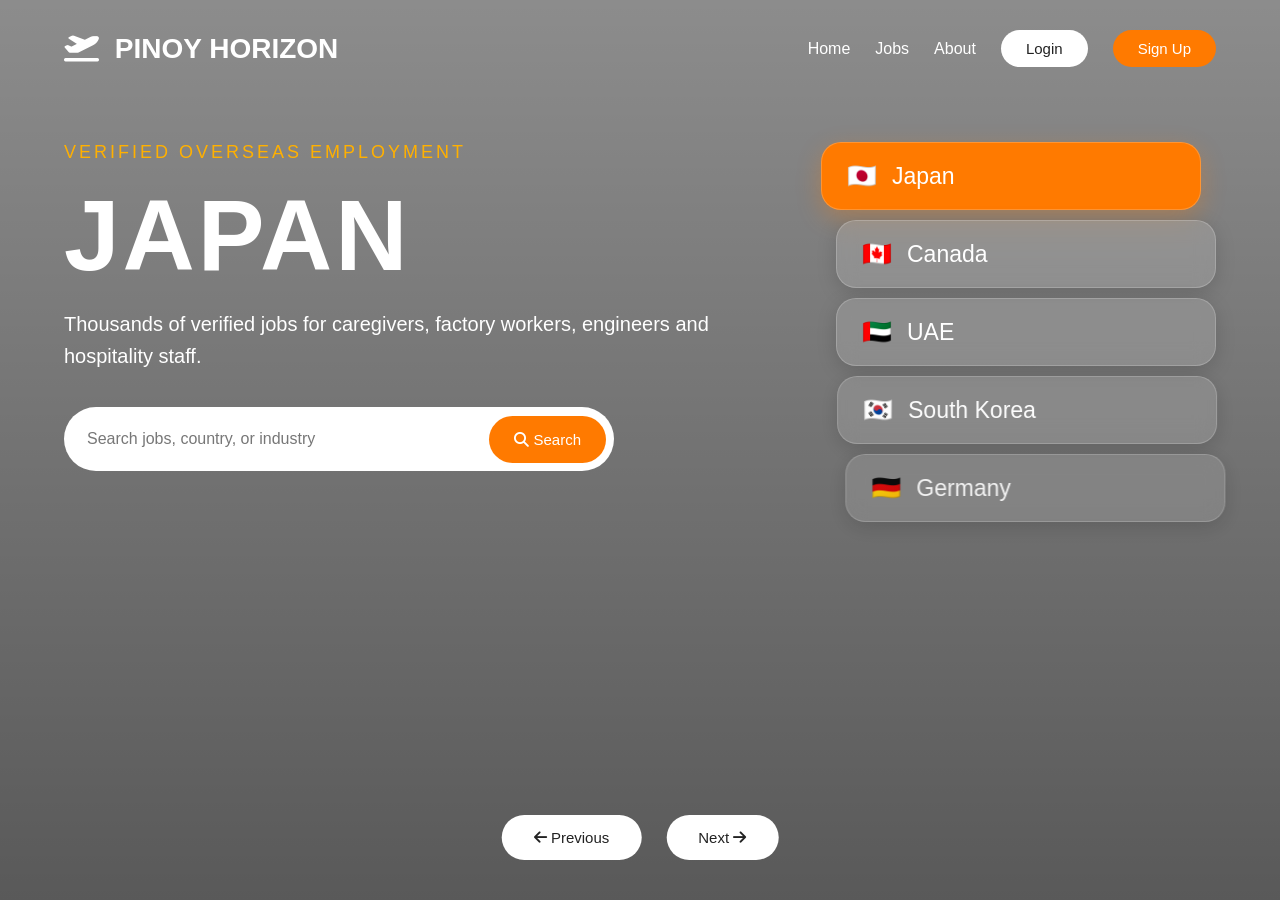
==== index.html @ 9d37a793 "Rename Pinyo Horizon Agency.html to index.html" ====
<!DOCTYPE html>
<html lang="en">
<head>
    <meta charset="UTF-8">
    <meta name="viewport" content="width=device-width, initial-scale=1.0">

    <title>Pinoy Horizon | Find Jobs Abroad</title>

    <link rel="stylesheet" href="style.css">

    <!-- Font Awesome -->
    <link
        rel="stylesheet"
        href="https://cdnjs.cloudflare.com/ajax/libs/font-awesome/6.5.1/css/all.min.css">
</head>

<body>

<div class="hero">

    <!-- Navigation -->
    <nav>

        <h2 class="logo">
            <i class="fa-solid fa-plane-departure"></i>
            PINOY HORIZON
        </h2>

       <div class="nav-links">

    <a href="Pinoy Horizon Agency.html">Home</a>

    <a href="Untitled-1.html">Jobs</a>

    <a href="#">About</a>

    <button onclick="openLogin()">Login</button>

    <button class="signup" onclick="openSignup()">
        Sign Up
    </button>

</div>      

    </nav>


    <!-- Main Content -->
    <section class="content">

        <div class="text">

            <p class="tag">
                VERIFIED OVERSEAS EMPLOYMENT
            </p>

            <h1 id="country">
                JAPAN
            </h1>

            <p id="description">
                Thousands of verified jobs for caregivers,
                factory workers, engineers and hospitality staff.
            </p>


            <!-- Search -->
            <div class="search-box">

                <input
                    id="searchInput"
                    type="text"
                    placeholder="Search jobs, country, or industry">

                <button id="searchBtn">
                    <i class="fa-solid fa-search"></i>
                    Search
                </button>

            </div>

            <p id="searchResult"></p>

        </div>


        <!-- Countries -->
        <div class="cards">

    <div class="card active">
        🇯🇵
        <span>Japan</span>
    </div>

    <div class="card">
        🇨🇦
        <span>Canada</span>
    </div>

    <div class="card">
        🇦🇪
        <span>UAE</span>
    </div>

    <div class="card">
        🇰🇷
        <span>South Korea</span>
    </div>

    <div class="card">
        🇩🇪
        <span>Germany</span>
    </div>

</div>

    </section>


    <!-- Controls -->
    <div class="controls">

        <button id="prev">
            <i class="fa-solid fa-arrow-left"></i>
            Previous
        </button>

        <button id="next">
            Next
            <i class="fa-solid fa-arrow-right"></i>
        </button>

    </div>


    <!-- LOGIN MODAL -->
    <div id="loginModal" class="modal">

        <div class="modal-content">

            <span class="close" onclick="closeLogin()">
                &times;
            </span>

            <h2>Applicant Login</h2>

            <input
                id="loginEmail"
                type="email"
                placeholder="Email">

            <input
                id="loginPassword"
                type="password"
                placeholder="Password">

            <button onclick="login()">
                Login
            </button>

        </div>

    </div>


    <!-- SIGN UP MODAL -->
    <div id="signupModal" class="modal">

        <div class="modal-content">

            <span class="close" onclick="closeSignup()">
                &times;
            </span>

            <h2>Create Account</h2>

            <input
                id="name"
                type="text"
                placeholder="Full Name">

            <input
                id="email"
                type="email"
                placeholder="Email">

            <input
                id="password"
                type="password"
                placeholder="Password">

            <button onclick="signup()">
                Sign Up
            </button>

        </div>

    </div>


    <!-- About -->
    <div id="about"></div>

</div>


<!-- GSAP Animation -->
<script src="https://cdnjs.cloudflare.com/ajax/libs/gsap/3.12.5/gsap.min.js"></script>

<!-- Slider JavaScript -->
<script src="slider.js"></script>

</body>
</html>
---- style.css ----
* {
    margin: 0;
    padding: 0;
    box-sizing: border-box;
    font-family: Poppins, sans-serif;
}


/* =========================
   BODY
========================= */

body {
    overflow: hidden;
}


/* =========================
   HERO / BACKGROUND
========================= */

.hero {
    height: 100vh;
    min-height: 650px;

    background-image:
        linear-gradient(
            rgba(0, 0, 0, 0.45),
            rgba(0, 0, 0, 0.65)
        ),
        url("assets/images/japan.jpg");

    background-size: cover;
    background-position: center;
    background-repeat: no-repeat;

    color: white;

    position: relative;

    animation: zoom 12s infinite alternate;
}


/* Background animation */

@keyframes zoom {

    from {
        background-size: 100%;
    }

    to {
        background-size: 110%;
    }
}


/* =========================
   NAVIGATION
========================= */

nav {
    width: 90%;
    margin: auto;

    padding: 30px 0;

    display: flex;
    justify-content: space-between;
    align-items: center;

    position: relative;
    z-index: 10;
}


/* Logo */

.logo {
    font-size: 28px;
    color: white;
}

.logo i {
    margin-right: 8px;
}


/* Navigation links */

.nav-links {
    display: flex;
    gap: 25px;
    align-items: center;
}


.nav-links a {
    color: white;

    text-decoration: none;

    font-size: 16px;

    transition: 0.3s;
}


.nav-links a:hover {
    color: #ff7a00;
}


/* Login / Signup buttons */

.nav-links button {
    padding: 10px 25px;

    border-radius: 30px;

    border: none;

    cursor: pointer;

    font-size: 15px;

    transition: 0.3s;
}


/* Login */

.nav-links button:not(.signup) {
    background: white;
    color: #222;
}


.nav-links button:not(.signup):hover {
    background: #ff7a00;
    color: white;
}


/* Signup */

.signup {
    background: #ff7a00;
    color: white;
}


.signup:hover {
    background: #e56c00;
    transform: translateY(-2px);
}


/* =========================
   MAIN CONTENT
========================= */

.content {
    width: 90%;

    margin: 45px auto 0;

    display: flex;

    justify-content: space-between;

    align-items: flex-start;

    gap: 50px;

    position: relative;
    z-index: 5;
}


/* =========================
   LEFT TEXT
========================= */

.text {
    width: 60%;
}


.tag {
    letter-spacing: 3px;

    color: #ffb000;

    font-size: 18px !important;

    font-weight: 500;
}


h1 {
    color: white;

    font-size: 100px;

    font-weight: 800;

    letter-spacing: 3px;

    margin: 15px 0;
}


#description {
    color: white;

    font-size: 20px;

    line-height: 1.6;

    max-width: 800px;
}


/* =========================
   SEARCH
========================= */

.search-box {
    margin-top: 35px;

    background: white;

    width: 550px;
    max-width: 100%;

    padding: 8px;

    border-radius: 40px;

    display: flex;

    align-items: center;
}


.search-box input {
    flex: 1;

    border: none;

    outline: none;

    padding: 15px;

    font-size: 16px;

    color: #222;

    background: transparent;
}


.search-box input::placeholder {
    color: #777;
}


.search-box button {
    border: none;

    background: #ff7a00;

    color: white;

    padding: 15px 25px;

    border-radius: 30px;

    cursor: pointer;

    font-size: 15px;

    white-space: nowrap;

    transition: 0.3s;
}


.search-box button:hover {
    background: #e56c00;

    transform: scale(1.03);
}


/* Search result */

#searchResult {
    margin-top: 15px;

    color: #ffb000;

    font-size: 18px;
}


/* =========================
   COUNTRY CARDS
========================= */

.cards {
    width: 380px;

    flex-shrink: 0;

    display: flex;

    flex-direction: column;

    gap: 10px;

    margin-top: 0;
}


/* Individual country */

.card {
    width: 100%;

    min-height: 68px;

    padding: 17px 25px;

    display: flex;

    align-items: center;

    background: rgba(255, 255, 255, 0.15);

    border: 1px solid rgba(255, 255, 255, 0.2);

    backdrop-filter: blur(10px);

    -webkit-backdrop-filter: blur(10px);

    border-radius: 20px;

    font-size: 24px;

    color: white;

    cursor: pointer;

    transition: 0.3s ease;

    box-shadow: 0 5px 20px rgba(0, 0, 0, 0.15);
}


/* Country name */

.card span {
    margin-left: 15px;

    font-size: 23px;
}


/* Active country */

.card.active {
    background: #ff7a00;

    transform: translateX(-15px);

    box-shadow: 0 8px 25px rgba(255, 122, 0, 0.3);
}


/* Hover */

.card:hover {
    background: #ff7a00;

    transform: translateX(-15px) scale(1.02);
}


/* =========================
   PREVIOUS / NEXT BUTTONS
========================= */

.controls {
    position: absolute;

    bottom: 40px;

    left: 50%;

    transform: translateX(-50%);

    display: flex;

    gap: 25px;

    z-index: 20;
}


.controls button {
    padding: 14px 32px;

    border-radius: 40px;

    border: none;

    cursor: pointer;

    background: white;

    color: #222;

    font-size: 15px;

    transition: 0.3s;
}


.controls button:hover {
    background: #ff7a00;

    color: white;

    transform: translateY(-3px);
}


/* =========================
   LOGIN & SIGNUP MODAL
========================= */

.modal {
    display: none;

    position: fixed;

    top: 0;
    left: 0;

    width: 100%;
    height: 100%;

    background: rgba(0, 0, 0, 0.65);

    justify-content: center;
    align-items: center;

    z-index: 9999;
}


/* Modal box */

.modal-content {
    width: 400px;
    max-width: 90%;

    background: white;

    padding: 30px;

    border-radius: 20px;

    box-shadow: 0 10px 30px rgba(0, 0, 0, 0.3);

    animation: popup 0.3s ease;

    position: relative;
}


/* Popup animation */

@keyframes popup {

    from {
        transform: scale(0.8);

        opacity: 0;
    }

    to {
        transform: scale(1);

        opacity: 1;
    }
}


/* Modal title */

.modal-content h2 {
    text-align: center;

    margin-bottom: 20px;

    color: #222;
}


/* Modal inputs */

.modal-content input {
    width: 100%;

    padding: 14px;

    margin: 10px 0;

    border: 1px solid #ccc;

    border-radius: 10px;

    font-size: 16px;

    outline: none;
}


.modal-content input:focus {
    border-color: #ff7a00;
}


/* Modal button */

.modal-content button {
    width: 100%;

    padding: 14px;

    margin-top: 15px;

    border: none;

    border-radius: 10px;

    background: #ff7a00;

    color: white;

    font-size: 17px;

    cursor: pointer;

    transition: 0.3s;
}


.modal-content button:hover {
    background: #e56c00;
}


/* Close button */

.close {
    position: absolute;

    right: 20px;
    top: 12px;

    font-size: 28px;

    cursor: pointer;

    color: #555;

    transition: 0.2s;
}


.close:hover {
    color: #ff7a00;
}


/* =========================
   RESPONSIVE
========================= */

@media (max-width: 1100px) {

    .content {
        gap: 25px;
    }

    .cards {
        width: 320px;
    }

    h1 {
        font-size: 80px;
    }

    .card {
        min-height: 62px;

        padding: 14px 20px;
    }

    .card span {
        font-size: 20px;
    }
}


/* Tablet */

@media (max-width: 900px) {

    body {
        overflow: auto;
    }

    .hero {
        min-height: 100vh;

        height: auto;

        padding-bottom: 120px;
    }


    nav {
        width: 90%;

        flex-direction: column;

        gap: 20px;
    }


    .nav-links {
        flex-wrap: wrap;

        justify-content: center;

        gap: 15px;
    }


    .content {
        flex-direction: column;

        margin-top: 30px;

        width: 90%;
    }


    .text {
        width: 100%;
    }


    h1 {
        font-size: 60px;
    }


    #description {
        font-size: 18px;
    }


    .search-box {
        width: 100%;
    }


    .cards {
        width: 100%;

        margin-top: 30px;
    }


    .card {
        min-height: 65px;
    }


    .controls {
        position: relative;

        bottom: auto;

        margin: 40px auto 0;

        justify-content: center;

        transform: none;

        left: auto;
    }
}


/* Mobile */

@media (max-width: 600px) {

    .logo {
        font-size: 22px;
    }


    .nav-links a {
        font-size: 14px;
    }


    .nav-links button {
        padding: 8px 16px;
    }


    h1 {
        font-size: 50px;
    }


    .tag {
        font-size: 14px !important;
    }


    #description {
        font-size: 16px;
    }


    .search-box {
        padding: 6px;
    }


    .search-box input {
        padding: 12px;

        font-size: 14px;
    }


    .search-box button {
        padding: 12px 18px;
    }


    .card {
        min-height: 60px;

        padding: 13px 18px;

        font-size: 21px;
    }


    .card span {
        font-size: 18px;
    }


    .controls {
        gap: 10px;
    }


    .controls button {
        padding: 12px 20px;
    }
}
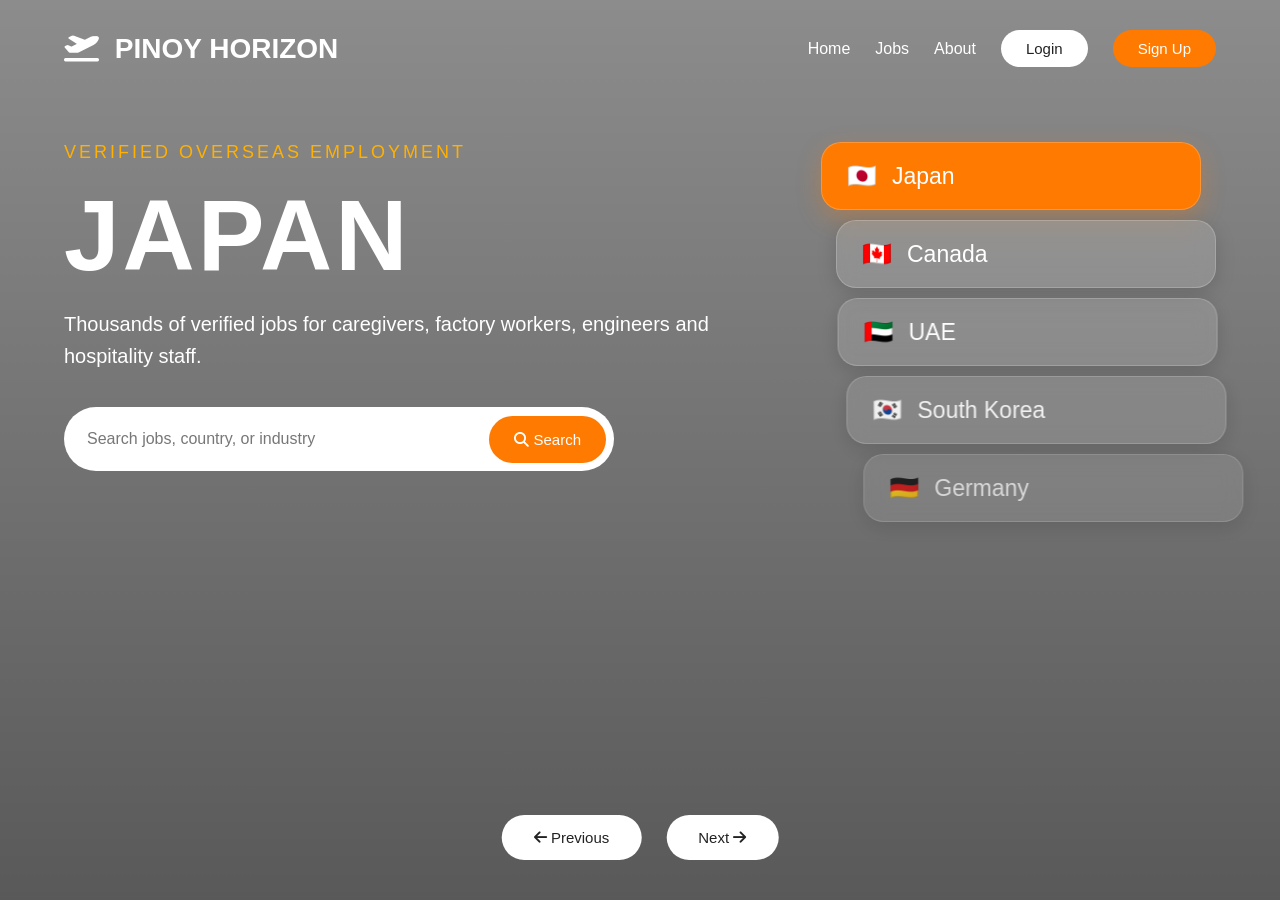
==== commit a42c7710: "Add files via upload" ====
--- a/index.html
+++ b/index.html
@@ -28,11 +28,14 @@
 
        <div class="nav-links">
 
-    <a href="Pinoy Horizon Agency.html">Home</a>
-
-    <a href="Untitled-1.html">Jobs</a>
-
-    <a href="#">About</a>
+    <a href="Pinoy Horizon Agency.html"
+    >Home</a>
+
+    <a href="Untitled-1.html"
+    >Jobs</a>
+
+    <a href="about.html"
+    >About</a>
 
     <button onclick="openLogin()">Login</button>
 
@@ -211,4 +214,4 @@
 <script src="slider.js"></script>
 
 </body>
-</html>
+</html>
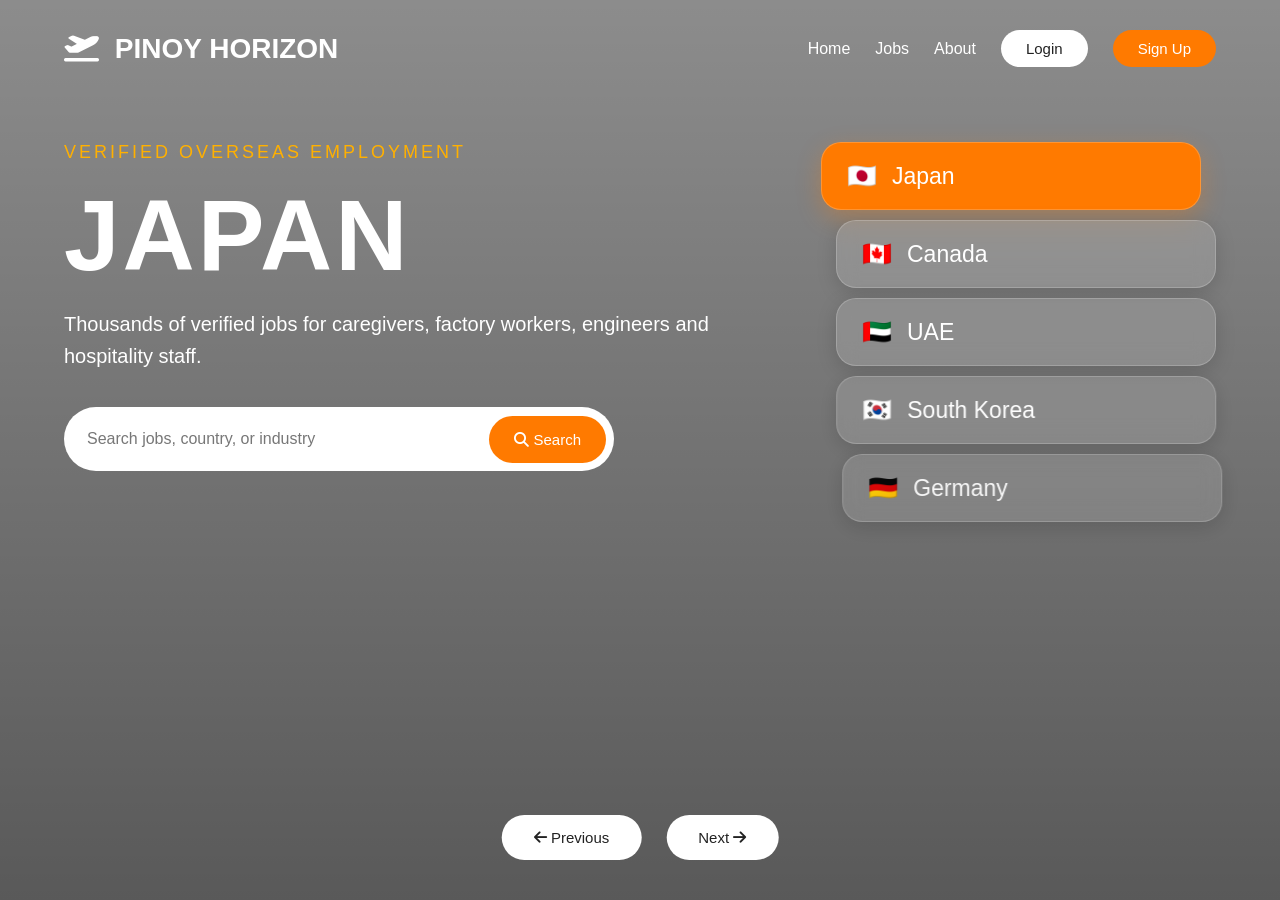
==== commit e0cc7d5c: "Update index.html" ====
--- a/index.html
+++ b/index.html
@@ -28,7 +28,7 @@
 
        <div class="nav-links">
 
-    <a href="Pinoy Horizon Agency.html"
+    <a href="index.html"
     >Home</a>
 
     <a href="Untitled-1.html"
@@ -214,4 +214,4 @@
 <script src="slider.js"></script>
 
 </body>
-</html>+</html>
